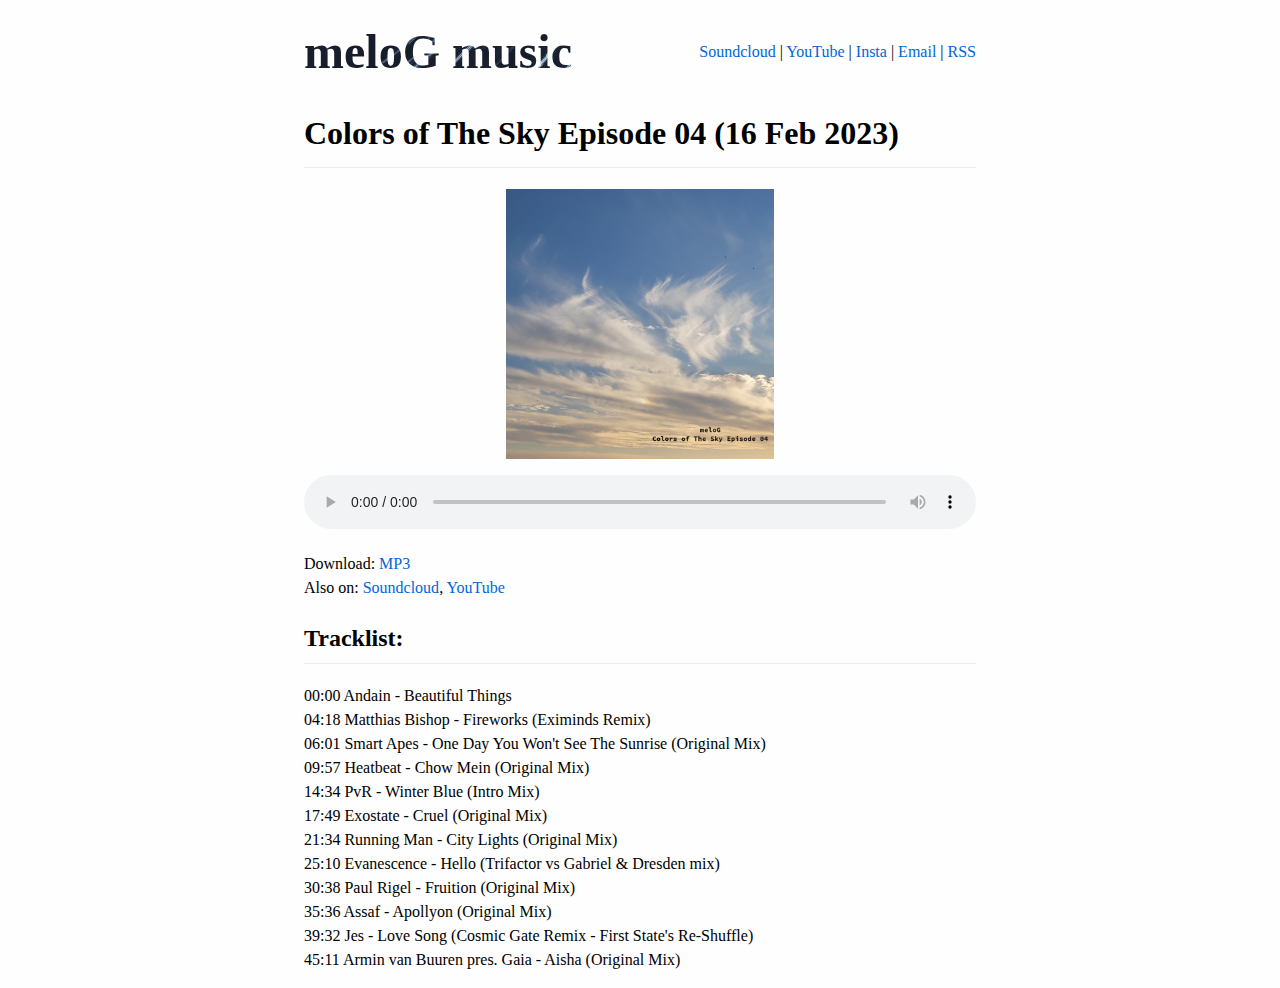
==== colors-of-the-sky-episode-04.html @ 3a16544f "Add site base" ====
<!DOCTYPE html>
<html xmlns="http://www.w3.org/1999/xhtml" lang="en" xml:lang="en">
  <head>
    <meta charset="utf-8" />
    <meta name="viewport" content="width=device-width, initial-scale=1.0, user-scalable=yes" />
    <meta name="author" content="meloG" />
    <title>meloG music</title>
    <link rel="icon" href="/favicon.ico" sizes="any">
    <link rel="icon" href="/icon.svg" type="image/svg+xml">
    <link rel="apple-touch-icon" href="/apple-touch-icon.png">
    <link rel="manifest" href="/manifest.webmanifest">
    <link rel="stylesheet" href="styles.css" />
  </head>
  <body>

    <div id="header" />
      <div id="menu" />
        <a id="title" href="https://melogmusic.com">meloG music</a>
        <div id="subheader">
          <a href="https://soundcloud.com/melog_music" class="social">Soundcloud</a> |
          <a href=" https://www.youtube.com/@melog_music" class="social">YouTube</a> |
          <a href="https://www.instagram.com/melog_music/" class="social">Insta</a> |
          <a href="mailto:mail@melogmusic.com" class="social">Email</a> |
          <a href="feed.xml" class="social">RSS</a>
        </div>
      </div>
    </div>

    <h1>Colors of The Sky Episode 04 (16 Feb 2023)</h1>
    <img src="images/covers/meloG - Colors of The Sky Episode 04.png" alt="Cover"/>
    <audio controls>
      <source src="https://www.dl.dropboxusercontent.com/s/6p2bo43l3731dm2/meloG%20-%20Colors%20of%20The%20Sky%20Episode%2004.mp3" type="audio/mpeg">
      Your browser does not support html audio elements.
    </audio> 
    <p>
      Download: <a href="https://www.dl.dropboxusercontent.com/s/6p2bo43l3731dm2/meloG%20-%20Colors%20of%20The%20Sky%20Episode%2004.mp3" download>MP3</a><br>
      Also on: <a href="https://soundcloud.com/melog_music/melog-colors-of-the-sky-episode-04">Soundcloud</a>, <a href="https://www.youtube.com/watch?v=wDfIm4-IQok">YouTube</a>
    </p>
    <h2>Tracklist:</h2>
    <p>
      00:00 Andain - Beautiful Things<br>
      04:18 Matthias Bishop - Fireworks (Eximinds Remix)<br>
      06:01 Smart Apes - One Day You Won't See The Sunrise (Original Mix)<br>
      09:57 Heatbeat - Chow Mein (Original Mix)<br>
      14:34 PvR - Winter Blue (Intro Mix)<br>
      17:49 Exostate - Cruel (Original Mix)<br>
      21:34 Running Man - City Lights (Original Mix)<br>
      25:10 Evanescence - Hello (Trifactor vs Gabriel &amp; Dresden mix)<br>
      30:38 Paul Rigel - Fruition (Original Mix)<br>
      35:36 Assaf - Apollyon (Original Mix)<br>
      39:32 Jes - Love Song (Cosmic Gate Remix - First State's Re-Shuffle)<br>
      45:11 Armin van Buuren pres. Gaia - Aisha (Original Mix)
    </p>
  </body>
</html>
---- styles.css ----
body {
  line-height: 1.5;
  padding: 1em 1em 0 1em;
  margin: auto;
  max-width: 42em;
  background: #fefefe url(images/background.jpg) center top fixed no-repeat;
  background-size: auto;
}

h1 {
  padding-bottom: 0.3em;
  border-bottom: 1px solid #eaecef;
}

h2 {
  padding-bottom: 0.3em;
  border-bottom: 1px solid #eaecef;
}

a {
  color: #0366d6;
  text-decoration: none;
  outline: none;
}

a:active,
a:hover {
  outline-width: 0;
}

a:hover {
  text-decoration: underline;
}

a:visited {
  color: #0b0080;
}

a.social {
  text-decoration: none;
}


#header, #title {
  background-image: url(images/stars.jpg);
  background-repeat: no-repeat;
}

#header #menu  {
  background: #fefefe;
}

#title {
  -webkit-text-fill-color: transparent;
  -webkit-background-clip: text;
  text-decoration: none;
  font-size: 3em;
  font-family: "Source Code Pro Light";
  font-weight: bold;
}

@media (max-width: 700px) {
  #menu {
    flex-direction: column;
  }
}

#menu {
  display: flex;
  align-items: center;
  justify-content: space-between;
}

audio {
  width: 100%;
}

img {
  display: block;
  margin-left: auto;
  margin-right: auto;
  width: 40%;
  margin-bottom: 1em;
}
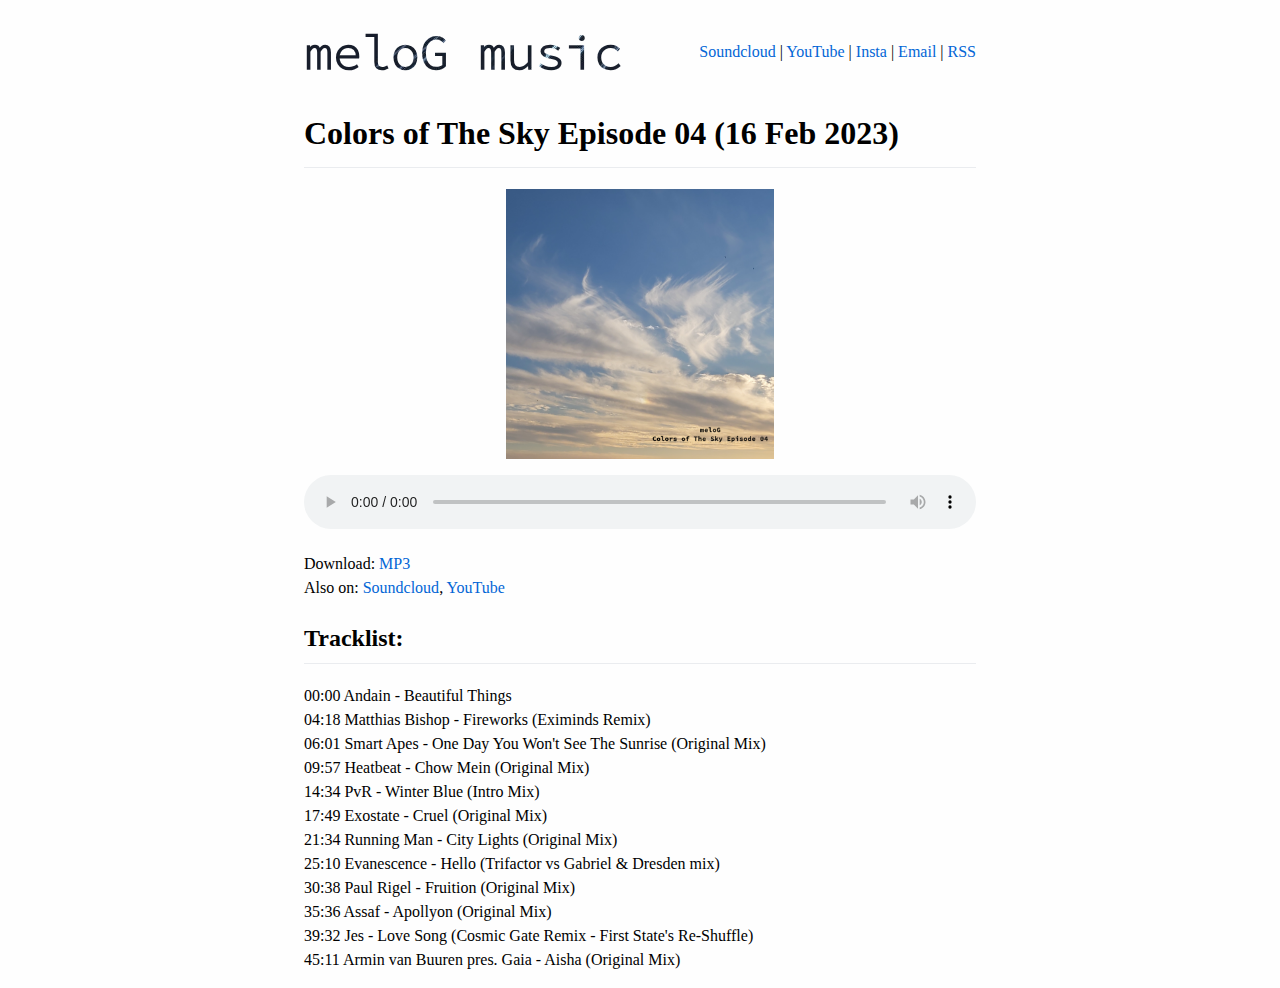
==== commit 246ce3f7: "Update styles" ====
--- a/colors-of-the-sky-episode-04.html
+++ b/colors-of-the-sky-episode-04.html
@@ -9,7 +9,7 @@
     <link rel="icon" href="/icon.svg" type="image/svg+xml">
     <link rel="apple-touch-icon" href="/apple-touch-icon.png">
     <link rel="manifest" href="/manifest.webmanifest">
-    <link rel="stylesheet" href="styles.css" />
+    <link rel="stylesheet" href="styles/styles.css" />
   </head>
   <body>
 
--- a/styles/styles.css
+++ b/styles/styles.css
@@ -0,0 +1,90 @@
+@font-face {
+  font-family: "Source Code Pro";
+  src: url('fonts/SourceCodePro-Light.ttf') format('truetype');
+}
+
+body {
+  line-height: 1.5;
+  padding: 1em 1em 0 1em;
+  margin: auto;
+  max-width: 42em;
+  background: #fefefe url(images/background.jpg) center top fixed no-repeat;
+  background-size: cover;
+}
+
+
+h1 {
+  padding-bottom: 0.3em;
+  border-bottom: 1px solid #eaecef;
+}
+
+h2 {
+  padding-bottom: 0.3em;
+  border-bottom: 1px solid #eaecef;
+}
+
+a {
+  color: #0366d6;
+  text-decoration: none;
+  outline: none;
+}
+
+a:active,
+a:hover {
+  outline-width: 0;
+}
+
+a:hover {
+  text-decoration: underline;
+}
+
+a:visited {
+  color: #0b0080;
+}
+
+a.social {
+  text-decoration: none;
+}
+
+
+#header, #title {
+  background-image: url(../images/stars.jpg);
+  background-repeat: no-repeat;
+}
+
+#header #menu  {
+  background: #fefefe;
+}
+
+#title {
+  -webkit-text-fill-color: transparent;
+  -webkit-background-clip: text;
+  text-decoration: none;
+  font-size: 3em;
+  font-family: "Source Code Pro";
+  font-weight: bold;
+}
+
+@media (max-width: 700px) {
+  #menu {
+    flex-direction: column;
+  }
+}
+
+#menu {
+  display: flex;
+  align-items: center;
+  justify-content: space-between;
+}
+
+audio {
+  width: 100%;
+}
+
+img {
+  display: block;
+  margin-left: auto;
+  margin-right: auto;
+  width: 40%;
+  margin-bottom: 1em;
+}
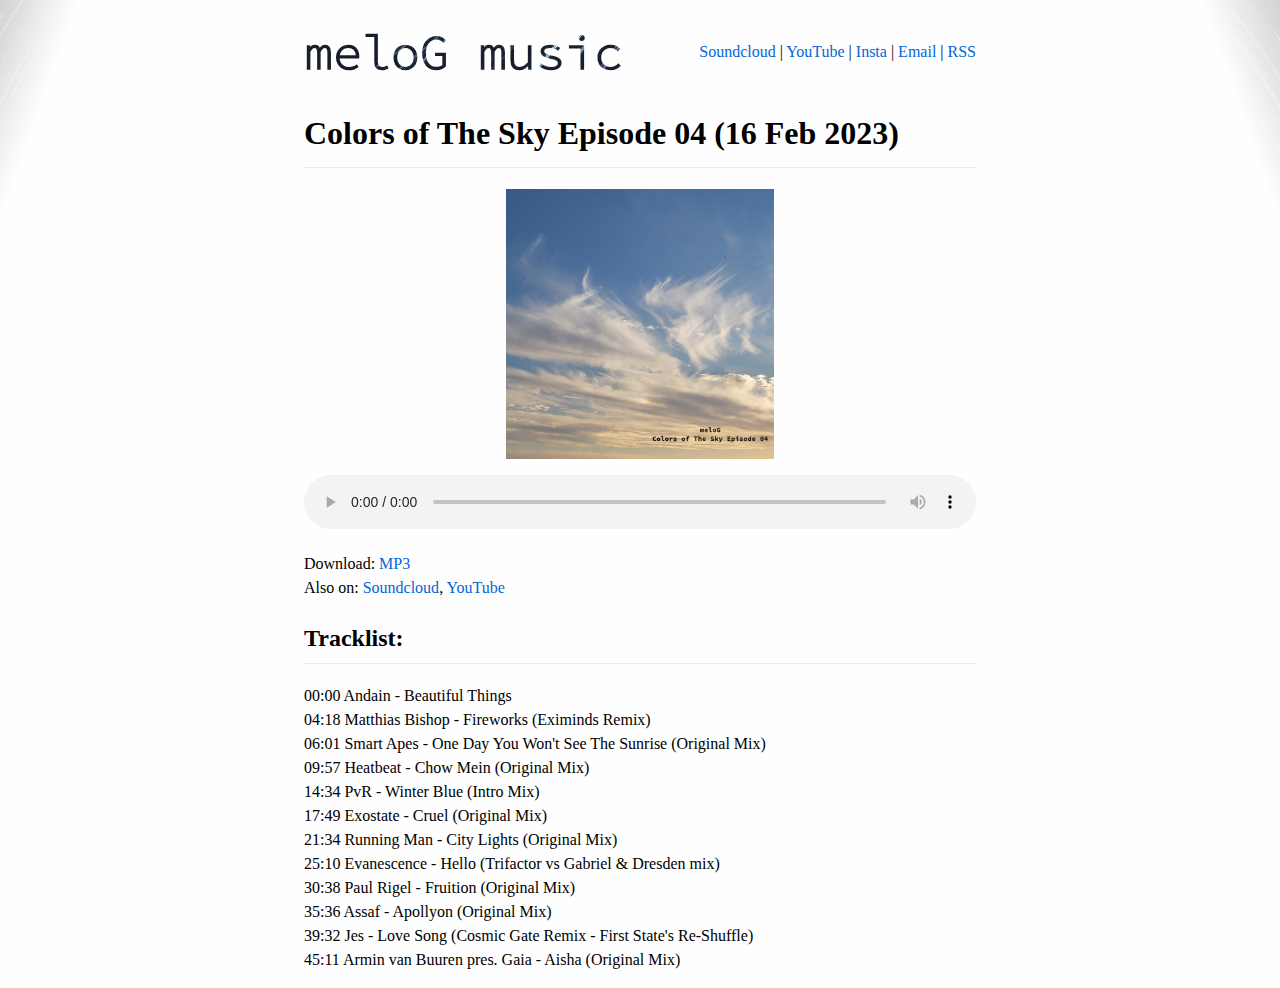
==== commit 53303ca6: "Update mail" ====
--- a/colors-of-the-sky-episode-04.html
+++ b/colors-of-the-sky-episode-04.html
@@ -20,7 +20,7 @@
           <a href="https://soundcloud.com/melog_music" class="social">Soundcloud</a> |
           <a href=" https://www.youtube.com/@melog_music" class="social">YouTube</a> |
           <a href="https://www.instagram.com/melog_music/" class="social">Insta</a> |
-          <a href="mailto:mail@melogmusic.com" class="social">Email</a> |
+          <a href="mailto:melogmusicmail@gmail.com" class="social">Email</a> |
           <a href="feed.xml" class="social">RSS</a>
         </div>
       </div>
--- a/styles/styles.css
+++ b/styles/styles.css
@@ -8,7 +8,7 @@
   padding: 1em 1em 0 1em;
   margin: auto;
   max-width: 42em;
-  background: #fefefe url(images/background.jpg) center top fixed no-repeat;
+  background: #fefefe url(../images/background.jpg) center top fixed no-repeat;
   background-size: cover;
 }
 
